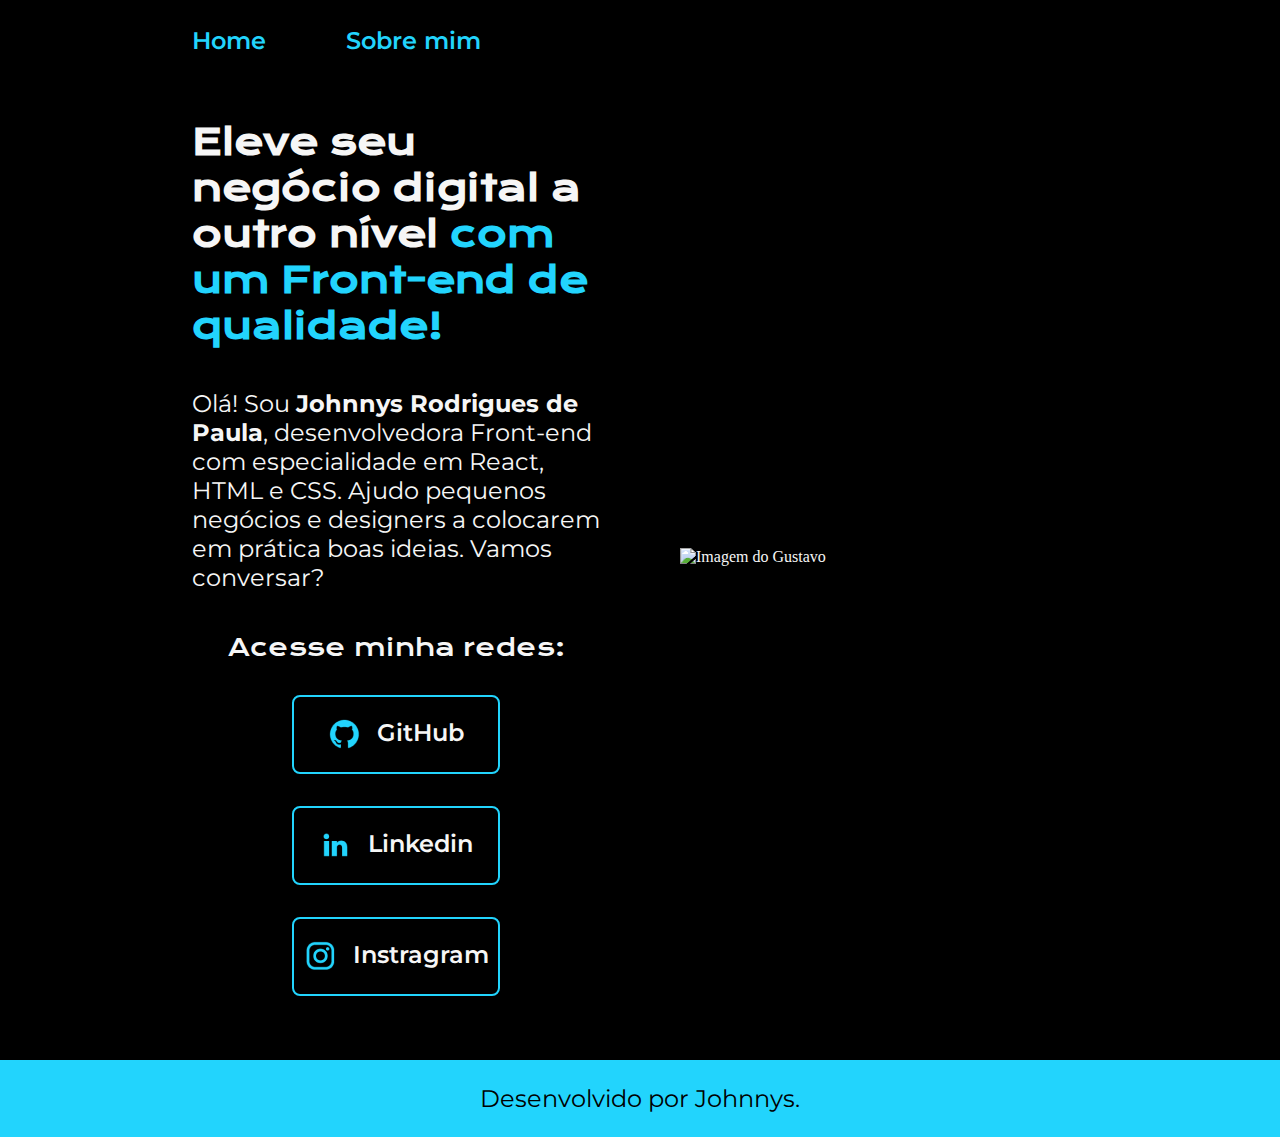
==== index.html @ 73f737f3 "Add files via upload" ====
﻿<!DOCTYPE html>
<html lang="pt-br">
<head>
    <meta charset="UTF-8">
    <meta name="viewport" content="width=device-width, initial-scale=1.0">
    <title>Portfolio</title>
    <link rel="stylesheet" href="./styles/style.css">
</head>
<body img class="./imagem/">
    <header class="cabecalho">
        <nav class="cabecalho__menu">
            <a class="cabecalho__menu__link" href="index.html">Home</a>
            <a class="cabecalho__menu__link" href="about.html">Sobre mim</a>
        </nav>
    </header>
    <main class="apresentacao">
        <section class="apresentacao__conteudo">
        <h1 class="apresentacao__conteudo__titulo">Eleve seu negócio digital a outro nível 
            <strong class="Titulo-destaque">com um Front-end de qualidade!</strong> </h1>
            <p class="apresentacao__conteudo__texto">Olá! Sou <strong> Johnnys Rodrigues de Paula</strong>, desenvolvedora Front-end com 
                especialidade em React, HTML e CSS. Ajudo pequenos negócios e 
                designers a colocarem em prática boas ideias. Vamos conversar?</p>

                <div class="apresentacao__link">
                    <h2 class="apresentacao__link__subtitulo">Acesse minha redes:</h2>
                    <a class="apresentacao__link__navegacao" href="https://github.com/JohnnysRPaula">
                        <img src="./imagem/github.png" alt="imagem github">
                        GitHub
                    </a>
                    <a class="apresentacao__link__navegacao" href="https://www.linkedin.com/in/johnnys-rodrigues-de-paula-482004249/">
                        <img src="./imagem/linkedin.png" alt="imagem linkedin">
                        Linkedin
                    </a>
                    <a class="apresentacao__link__navegacao" href="https://instragram.com/jnsvl">
                        <img src="./imagem/instagram.png" alt="imagem instragram">
                        Instragram
                    </a> 
                </div>
        </section>        
                <img class="apresentacao__imagem" src="./imagem/um-homem-esta-programando-com-telas-grandes_951562-17463.jpg" alt="Imagem do Gustavo">

    </main>
    
    <footer class="rodape">
        <p>Desenvolvido por Johnnys.</p>
    </footer>
</body>
</html>
---- styles/style.css ----
@import url('https://fonts.googleapis.com/css2?family=Krona+One&family=Montserrat:wght@400;600&display=swap'); /*importando fontes*/
*{
    /* retirando as margem padrao*/
    margin: 0; 
    padding: 0;
}
:root{ /*variaveis de cor*/
    --cor-primaria: #000000;
    --cor-segundaria: #f6f6f6;
    --cor-terciaria: #22d4fd;
    --cor-Hover:#272727;
    --font-principal: 'Krona One', sans-serif;
    --font-segundaria: 'Montserrat', sans-serif;
}
.cabecalho{
    padding: 2% 0% 0% 15%;
}
.cabecalho__menu{
    display: flex;
    gap: 80px;

}
.cabecalho__menu__link{
    font-family: var(--font-segundaria);
    font-size: 1.5rem;
    font-weight: 600;
    color: var(--cor-terciaria);
    text-decoration: none;/*tirando a barra do link*/
}

body{
    box-sizing: border-box; 
    background-color:var(--cor-primaria); /*cor de fundo*/
    color: var(--cor-segundaria); 
}
.apresentacao{/*ultilizando um class*/
    padding: 5% 15%;/* definindo as margem do site*/
    display: flex;
    align-items: center; /*centralizando o texto*/
    justify-content: space-between; /*colocando um margem entre o texo e a foto */
    gap: 80px;
}
.apresentacao__conteudo{/*ultilizando um class*/
    width: 50%; /*definindo o tanhado do texto*/
    display: flex; /*ultilizando o flexbox*/
    flex-direction: column; /*direcionando o texto em coluna*/
    gap: 40px; /*definindo o espaço entre texto e titulo*/
}
.apresentacao__conteudo__titulo{ /*ultilizando um class*/
    font-size: 2.25rem; /* definindo o tamanho do titulo*/
    font-family: var(--font-principal) /*definindo a fonte*/
}
.Titulo-destaque{ /*ultilizando um class*/
    color: var(--cor-terciaria);
}
.apresentacao__conteudo__texto{ /*ultilizando um class*/
    font-size: 1.5rem; /* definindo o tamanho o texto*/
    font-family: var(--font-segundaria)/* definindo a fonte*/
}
.apresentacao__link{ /*ultilizando um class*/
    font-size: 2.18rem; /* tamanho da fonte*/
    display: flex;/*ultilizando o flexbox*/
    flex-direction: column;/*direcionando os botao em coluna*/
    justify-content: space-between;
    align-items: center; /* centralizando os botao*/
    gap: 32px;/*espaço entre os botao*/
}
.apresentacao__link__subtitulo{
    font-family: var(--font-principal);
    font-weight: 400;
    font-size: 1.5rem;
}
.apresentacao__link__navegacao{ /*ultilizando um class*/
    
    display: flex; /*adicionando flexbox*/
    justify-content: center;/*traz os elementos para o centro*/
    border: 2px solid var(--cor-terciaria); /*fazendo as borda do botao*/
    color: var(--cor-segundaria);/*cor dos link*/
    width: 50%;/*tamanho dos botao*/
    text-align: center; /*centralizando link*/
    border-radius: 8px; /*aredondando as ponta do batao*/
    font-size: 1.5rem; /*tamanho das fonte do link*/
    font-weight: 600;
    padding: 21.5px 0; /*ajustando as bordas do botao*/
    text-decoration: none;/*tirando a barra do link*/
    font-family: var(--font-segundaria); /*definindo fonte */
    gap: 16px;
}
.apresentacao__link__link:hover{ /*Hover para animação do botao quando passar por cima*/
    background-color: var(--cor-Hover);

}
.apresentacao__imagem{
    width: 50%;
}
.rodape{
    color: var(--cor-primaria);
    background-color: var(--cor-terciaria);
    padding: 24px;
    text-align: center;
    font-family: var(--font-segundaria);
    font-size: 1.5rem;
}
@media (max-width: 1200px){
    .cabecalho{
        padding: 10%;
    }
    .cabecalho__menu{
        justify-content: center;
    }
    .apresentacao{
    flex-direction: column-reverse;
    padding: 5%;
    }
    .apresentacao__conteudo{
        width: 50%;
    }
   
}
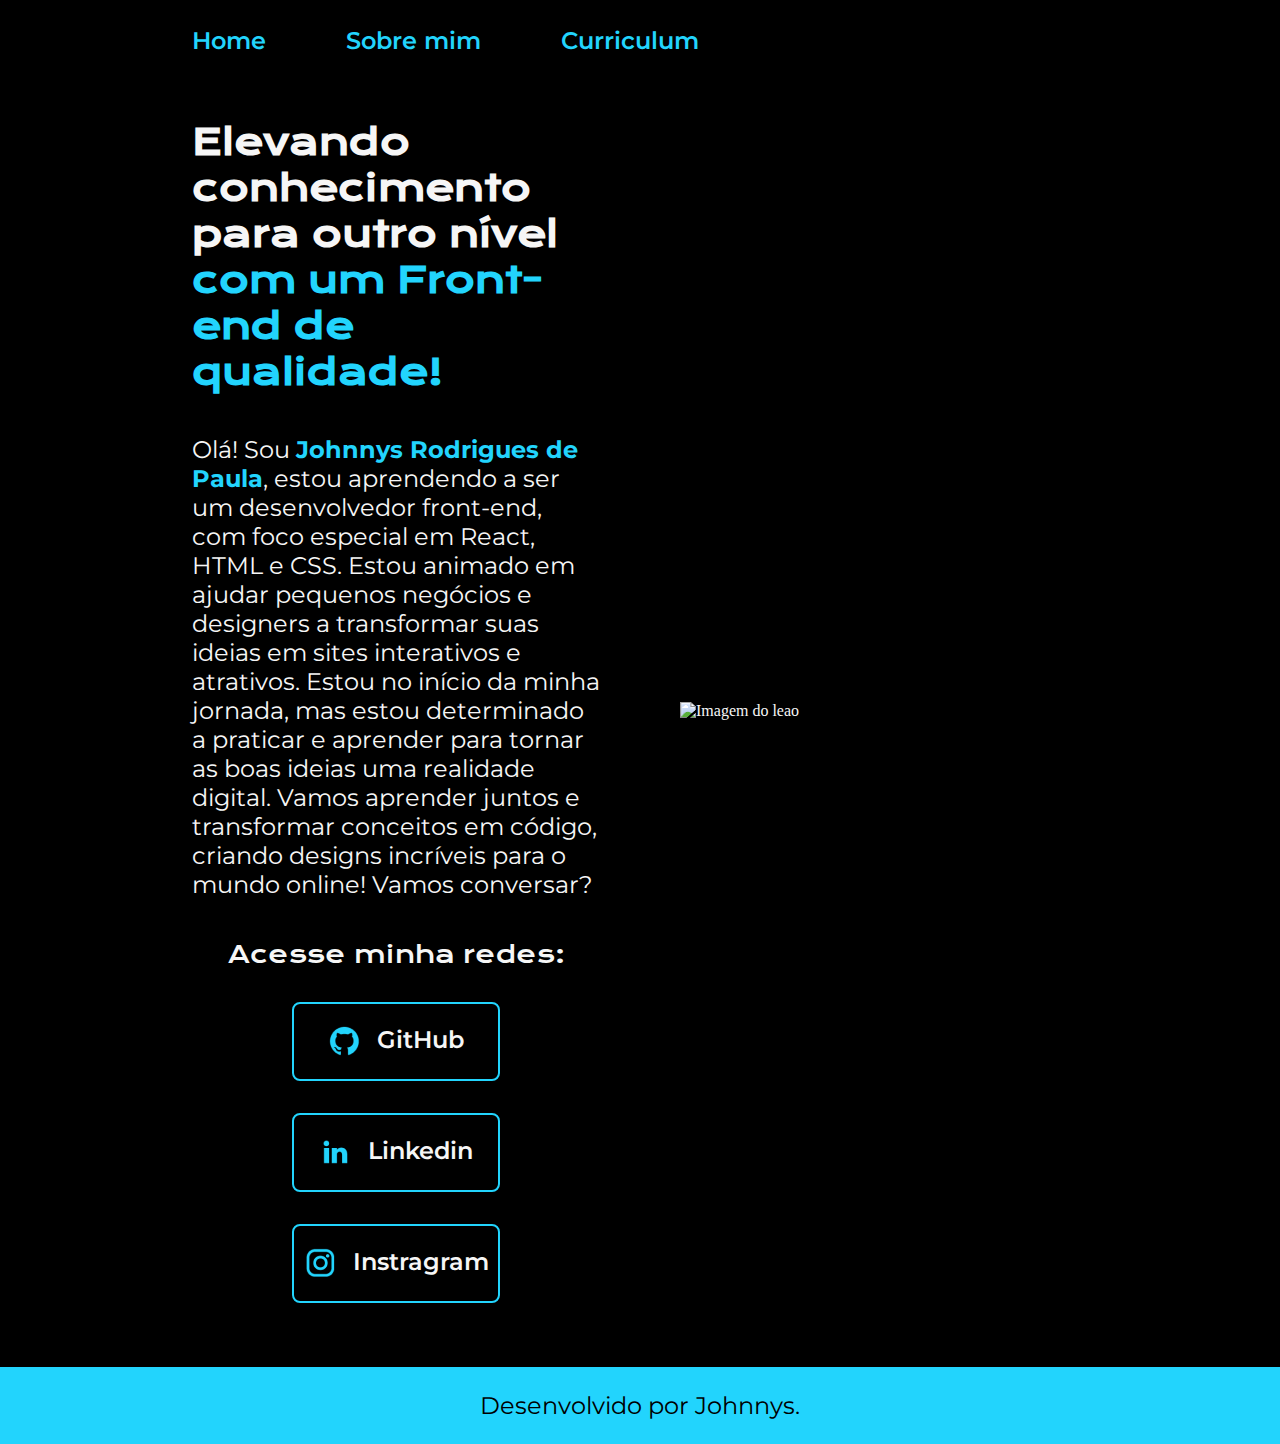
==== commit bcd1f633: "atualização do index" ====
--- a/index.html
+++ b/index.html
@@ -11,36 +11,43 @@
         <nav class="cabecalho__menu">
             <a class="cabecalho__menu__link" href="index.html">Home</a>
             <a class="cabecalho__menu__link" href="about.html">Sobre mim</a>
+            <a class="cabecalho__menu__link" href="curriculum.html">Curriculum</a>
         </nav>
     </header>
     <main class="apresentacao">
         <section class="apresentacao__conteudo">
-        <h1 class="apresentacao__conteudo__titulo">Eleve seu negócio digital a outro nível 
-            <strong class="Titulo-destaque">com um Front-end de qualidade!</strong> </h1>
-            <p class="apresentacao__conteudo__texto">Olá! Sou <strong> Johnnys Rodrigues de Paula</strong>, desenvolvedora Front-end com 
-                especialidade em React, HTML e CSS. Ajudo pequenos negócios e 
-                designers a colocarem em prática boas ideias. Vamos conversar?</p>
+            <h1 class="apresentacao__conteudo__titulo">
+                Elevando conhecimento para outro nível
+                <strong class="Titulo-destaque">com um Front-end de qualidade!</strong>
+            </h1>
+            <p class="apresentacao__conteudo__texto">
+                Olá! Sou <strong class="Titulo-destaque"> Johnnys Rodrigues de Paula</strong>,
+                estou aprendendo a ser um desenvolvedor front-end, com foco especial em React, HTML e CSS. Estou animado em ajudar pequenos
+                negócios e designers a transformar suas ideias em sites interativos e atrativos. Estou no início da minha jornada, mas estou
+                determinado a praticar e aprender para tornar as boas ideias uma realidade digital. Vamos aprender juntos e transformar conceitos em código,
+                criando designs incríveis para o mundo online! Vamos conversar?
+            </p>
 
-                <div class="apresentacao__link">
-                    <h2 class="apresentacao__link__subtitulo">Acesse minha redes:</h2>
-                    <a class="apresentacao__link__navegacao" href="https://github.com/JohnnysRPaula">
-                        <img src="./imagem/github.png" alt="imagem github">
-                        GitHub
-                    </a>
-                    <a class="apresentacao__link__navegacao" href="https://www.linkedin.com/in/johnnys-rodrigues-de-paula-482004249/">
-                        <img src="./imagem/linkedin.png" alt="imagem linkedin">
-                        Linkedin
-                    </a>
-                    <a class="apresentacao__link__navegacao" href="https://instragram.com/jnsvl">
-                        <img src="./imagem/instagram.png" alt="imagem instragram">
-                        Instragram
-                    </a> 
-                </div>
-        </section>        
-                <img class="apresentacao__imagem" src="./imagem/um-homem-esta-programando-com-telas-grandes_951562-17463.jpg" alt="Imagem do Gustavo">
+            <div class="apresentacao__link">
+                <h2 class="apresentacao__link__subtitulo">Acesse minha redes:</h2>
+                <a class="apresentacao__link__navegacao" href="https://github.com/JohnnysRPaula">
+                    <img src="./imagem/github.png" alt="imagem github">
+                    GitHub
+                </a>
+                <a class="apresentacao__link__navegacao" href="https://www.linkedin.com/in/johnnys-rodrigues-de-paula-482004249/">
+                    <img src="./imagem/linkedin.png" alt="imagem linkedin">
+                    Linkedin
+                </a>
+                <a class="apresentacao__link__navegacao" href="https://instragram.com/jnsvl">
+                    <img src="./imagem/instagram.png" alt="imagem instragram">
+                    Instragram
+                </a>
+            </div>
+        </section>
+        <img class="apresentacao__imagem" src="./imagem/imagem leao.jpg" alt="Imagem do leao">
 
     </main>
-    
+
     <footer class="rodape">
         <p>Desenvolvido por Johnnys.</p>
     </footer>
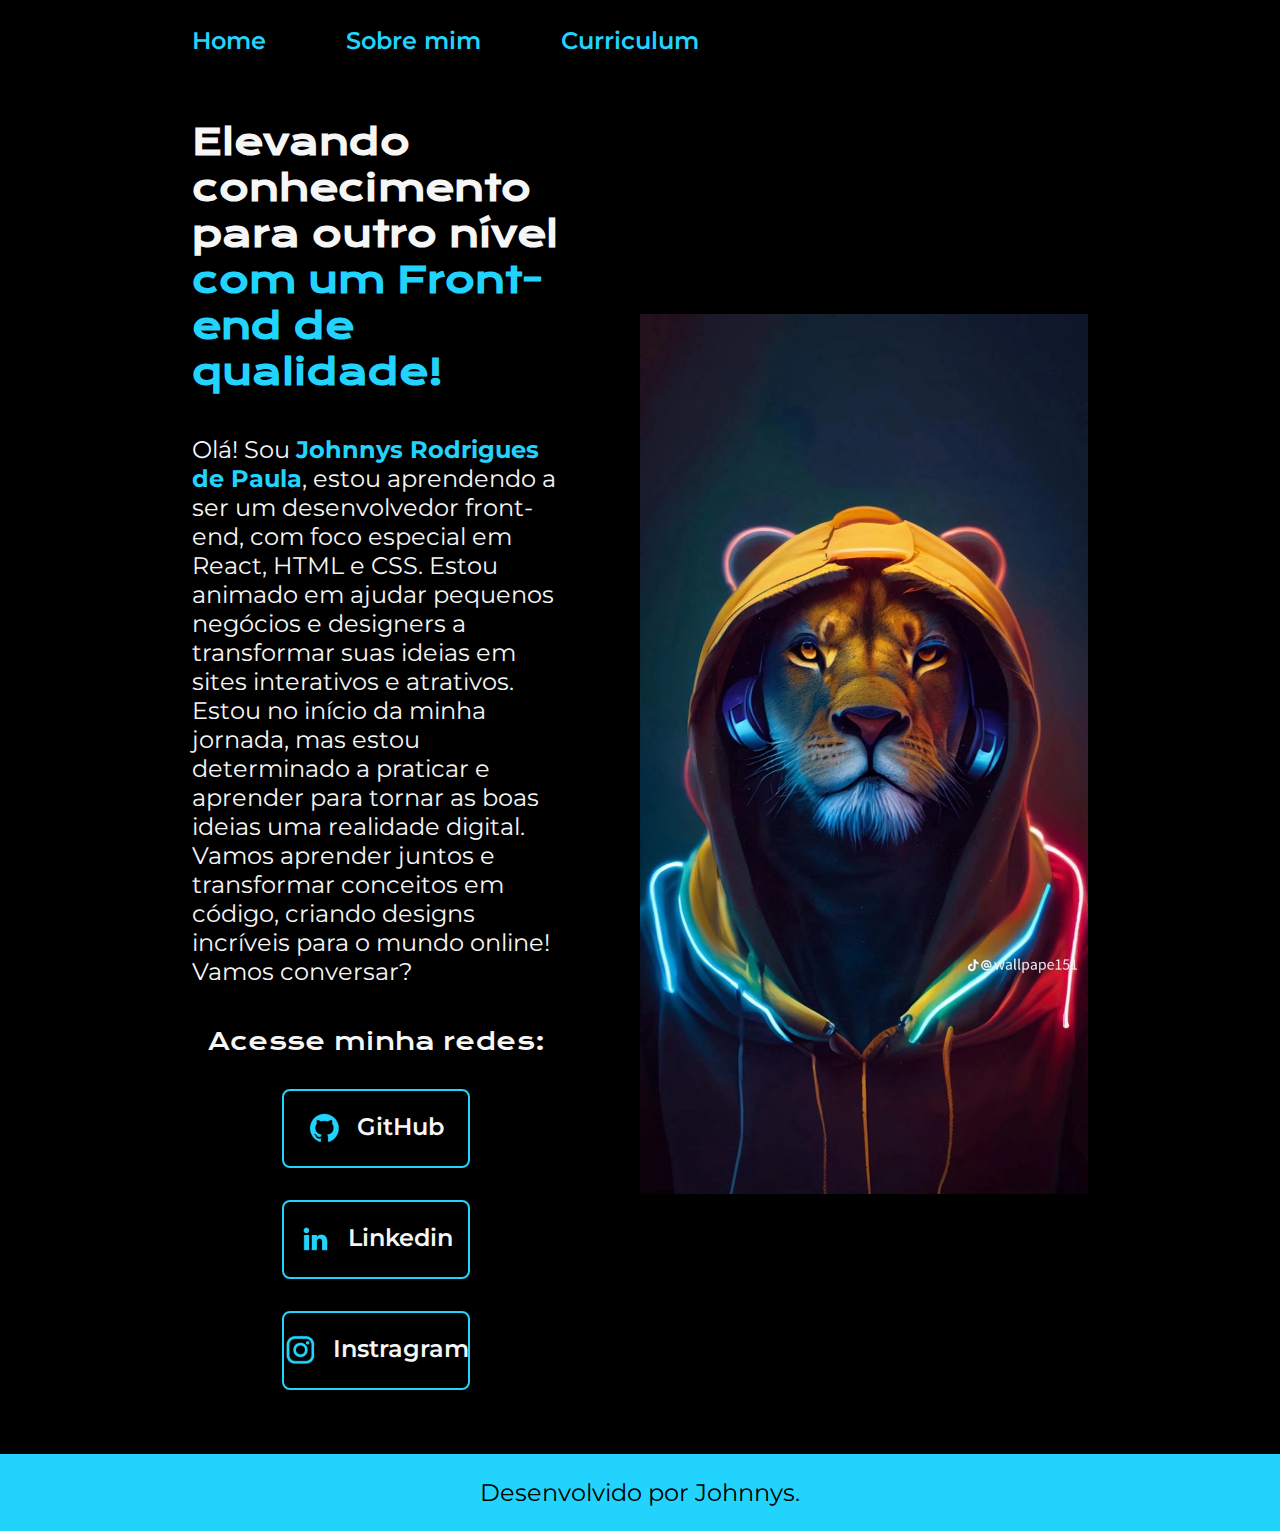
==== commit 63ab1f8c: "atualização imagem" ====
--- a/index.html
+++ b/index.html
@@ -44,7 +44,7 @@
                 </a>
             </div>
         </section>
-        <img class="apresentacao__imagem" src="./imagem/imagem leao.jpg" alt="Imagem do leao">
+        <img class="apresentacao__imagem" src="./imagem/imagem_leao.jpg" alt="Imagem do leao">
 
     </main>
 
